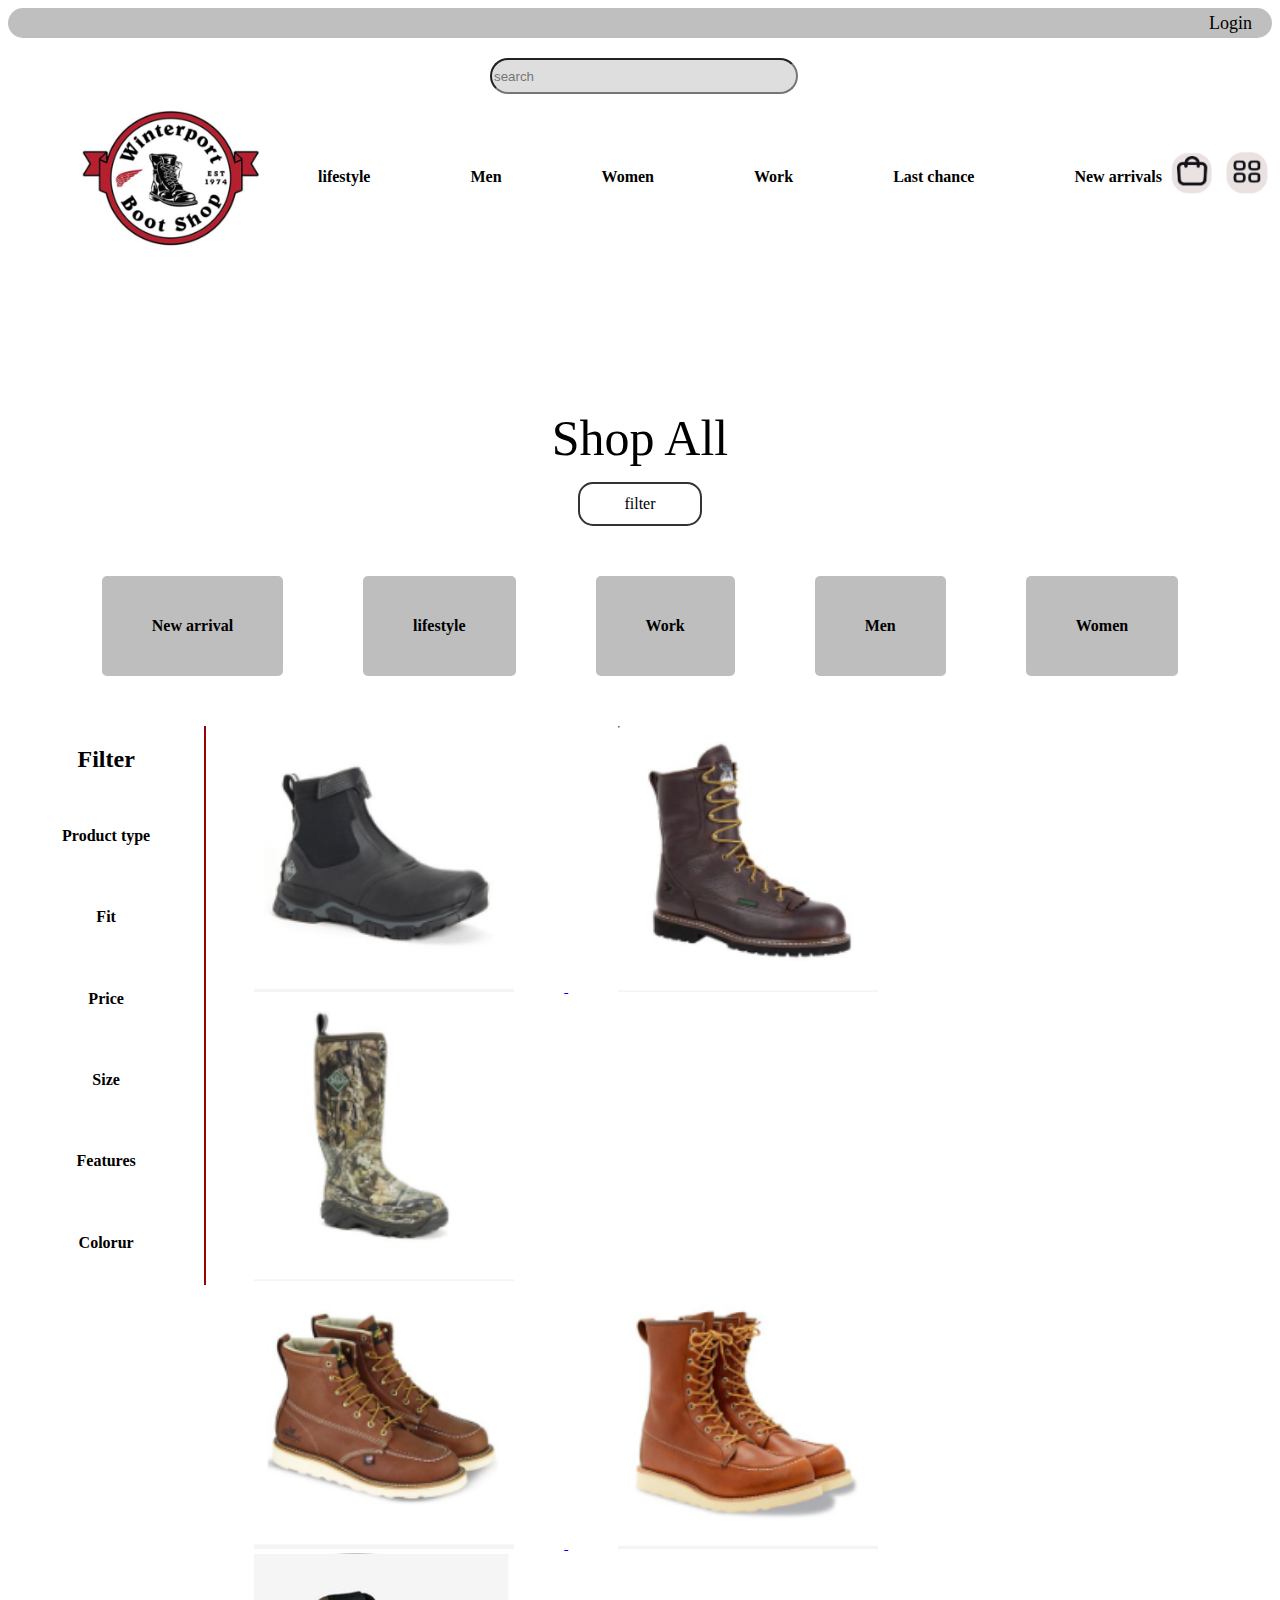
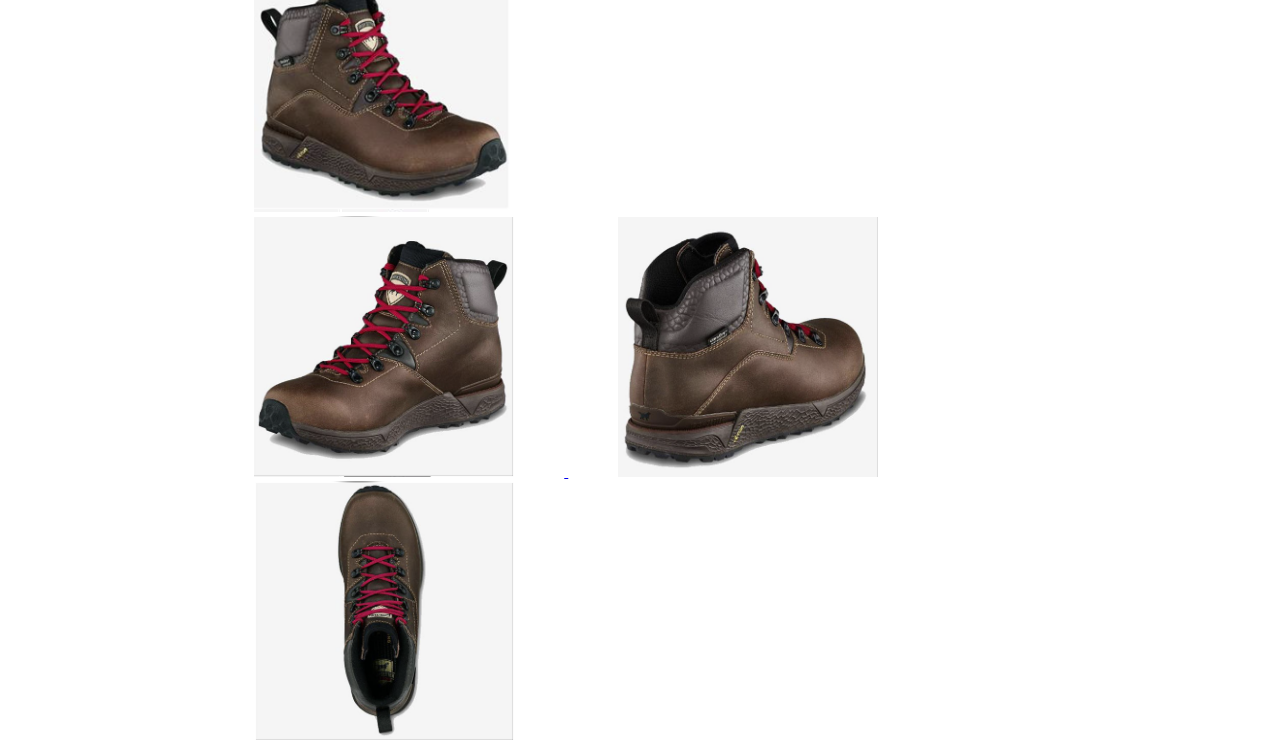
==== other/index.html @ 46e5904c "first commit" ====
<!DOCTYPE html>
<html lang="en">
<head>
  <meta charset="UTF-8">
  <title>Title</title>
  <link rel="stylesheet" href="./index.css">
</head>
<body>
  <div class="login">Login</div>
  <div class="input">
    <input type="text" placeholder="search" />
  </div>

  <div class="nav">
    <a href="../index.html"><img src="./A3/微信图片_20230603154554.png" alt=""></a>
    <h4>lifestyle</h4>
    <h4>Men</h4>
    <h4>Women</h4>
    <h4>Work</h4>
    <h4>Last chance</h4>
    <h4>New arrivals</h4>
    <div >
      <img src="./A3/微信图片_20230603154605.png" alt="">
      <img src="./A3/微信图片_20230603154601.png" alt="">
    </div>
  </div>

  <div class="title">Shop All</div>
  <div class="filter">filter</div>

  <div class="nav2">
    <h4>New arrival</h4>
    <h4>lifestyle</h4>
    <h4>Work</h4>
    <h4>Men</h4>
    <h4>Women</h4>
  </div>

  <div class="nav3">
    <div class="nav3-l">
      <h2>Filter</h2>
      <h4>Product type</h4>
      <h4>Fit</h4>
      <h4>Price</h4>
      <h4>Size</h4>
      <h4>Features</h4>
      <h4>Colorur</h4>
    </div>
    <div>
      <div class="list">
        <div class="red"></div>
        <a href="../details.html">
          <img src="./A3/2fd34240a0e7835fe2efd508d3cba7c.png" alt="">
          <img src="./A3/3b537c094c905d2bfe17c156857c494.png" alt="">
          <img src="./A3/21b524e2fa5beba7e4d8f57fe9c40c2.png" alt="">
        </a>
       
       
      </div>
      <div class="list">
        <a href="../details.html">
          <img src="./A3/21585aa43b9ceb8bced40dbc0421b7d.png" alt="">
          <img src="./A3/cc462dd172261ce12dfb2aeab0b0e97.png" alt="">
          <img src="./A3/微信图片_20230603154610.png" alt="">
        </a>
   
      </div>
      <div class="list">
        <a href="../details.html">
          <img src="./A3/微信图片_20230603154614.png" alt="">
          <img src="./A3/微信图片_20230603154619.png" alt="">
          <img src="./A3/微信图片_20230603154627.png" alt="">

        </a>
       
      </div>
    </div>
  </div>
</body>
</html>
---- other/index.css ----
.login{
    background: #bfbfbf;
    height: 30px;
    line-height: 30px;
    text-align: right;
    padding: 0 20px;
    border-radius: 20px;
    font-size: 18px;
}
.input{
    width: 300px;
    margin: 20px auto 0;
}
.input input{
    width: 100%;
    height: 30px;
    border-radius: 20px;
    background: #dedede;
}
.nav{
    display: flex;
    align-items: center;
    justify-content: center;
    position: relative;
}
.nav>a>img{
    width: 200px;
}
.nav h4{
    margin: 0 50px;
}
.nav div{
    position: absolute;
    top: 52px;
    right: 0;
}
.nav div img{
    width: 50px;
}
.title{
    font-size: 50px;
    text-align: center;
    margin-top: 150px;
}
.filter{
    width: 120px;
    height: 40px;
    margin: 15px auto;
    line-height: 40px;
    text-align: center;
    border: 2px solid #333;
    border-radius: 15px;

}
.nav2{
    display: flex;
    justify-content: center;
    margin-top: 50px;
}
.nav2 h4{
    padding: 0 50px;
    height: 100px;
    line-height: 100px;
    background: #bebebe;
    margin: 0 40px;
    border-radius: 5px;
}
.nav3{
    display: flex;
    margin-top: 50px;
}

.nav3-l{
    width: 200px;

}
.nav3-l h4{
    height: 60px;
    text-align: center;
}
.nav3-l h2{
    height: 60px;
    text-align: center;
}
.list img{
    width: 260px;
    margin: 0 50px;
}
.list{
    position: relative;
}
.red{
    position: absolute;
    top: 0;
    left: 0;
    width: 2px;
    height: 100%;
    background: #960404;
}
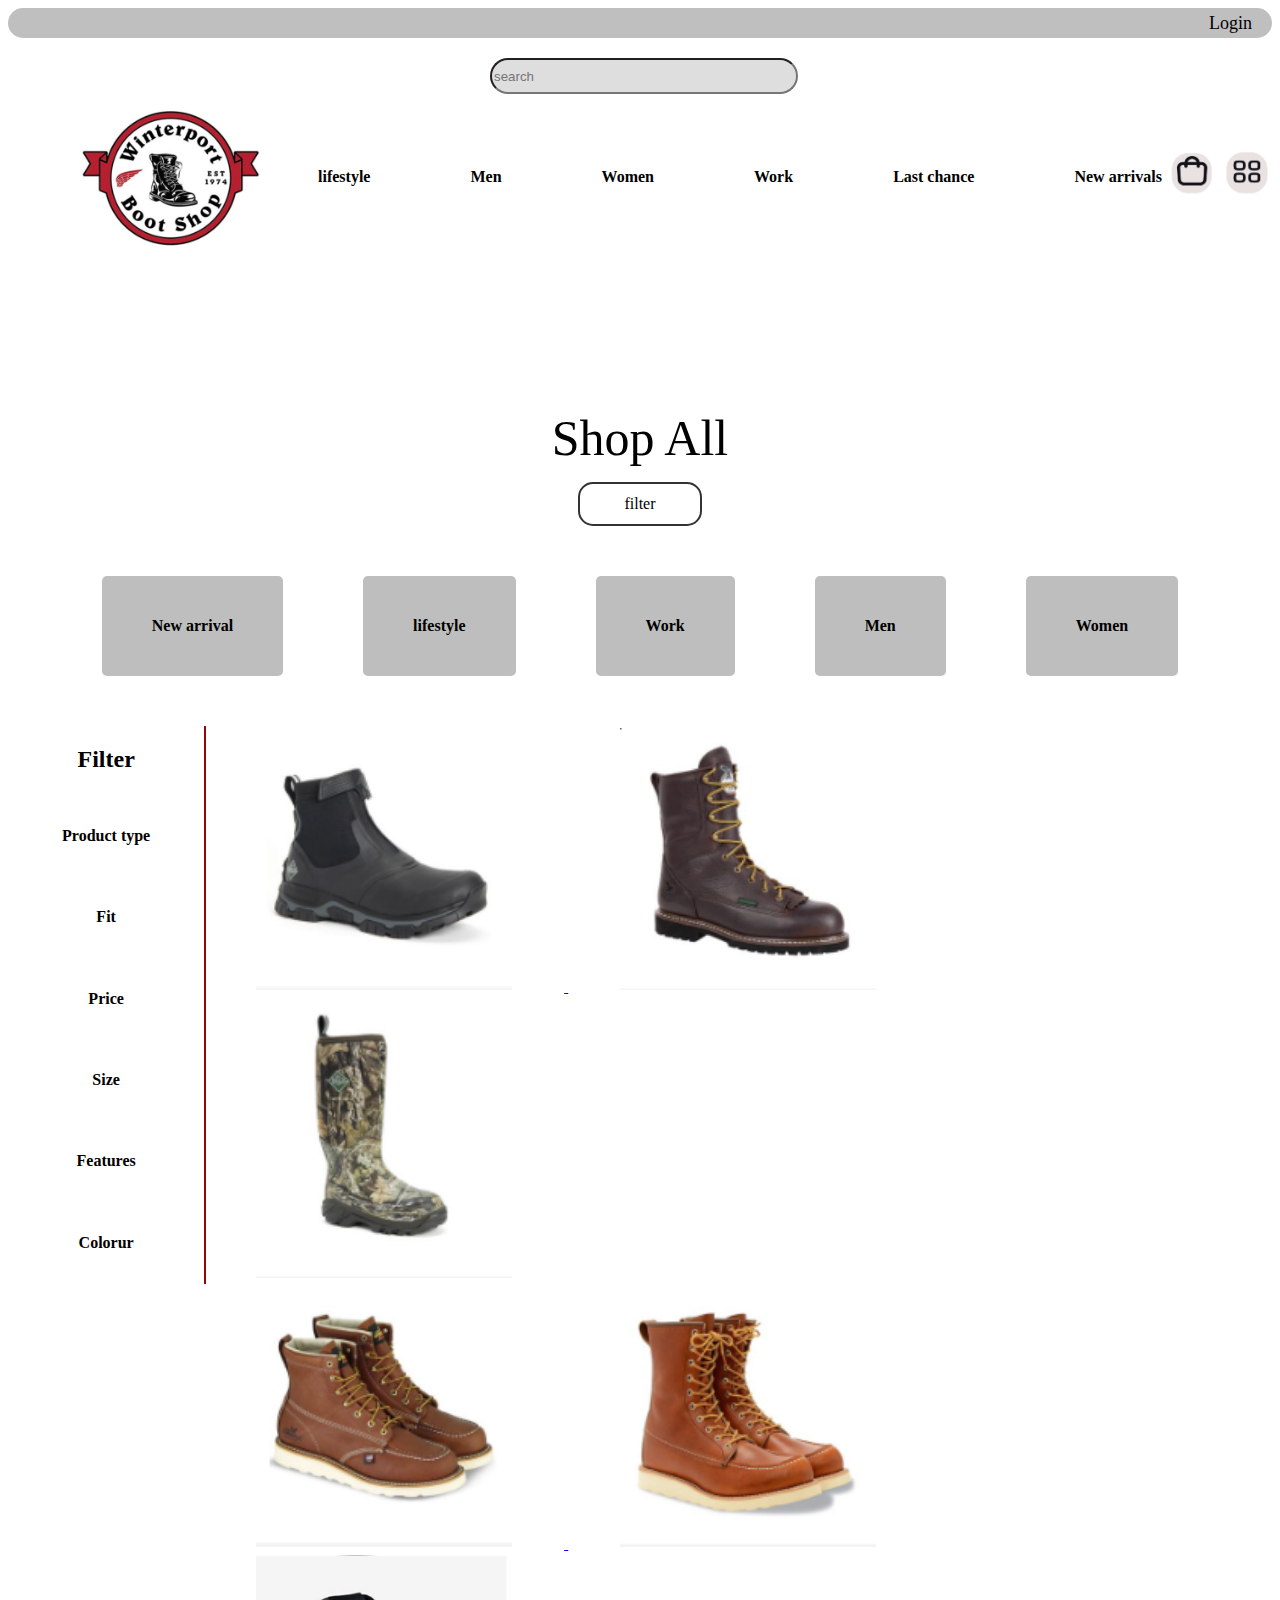
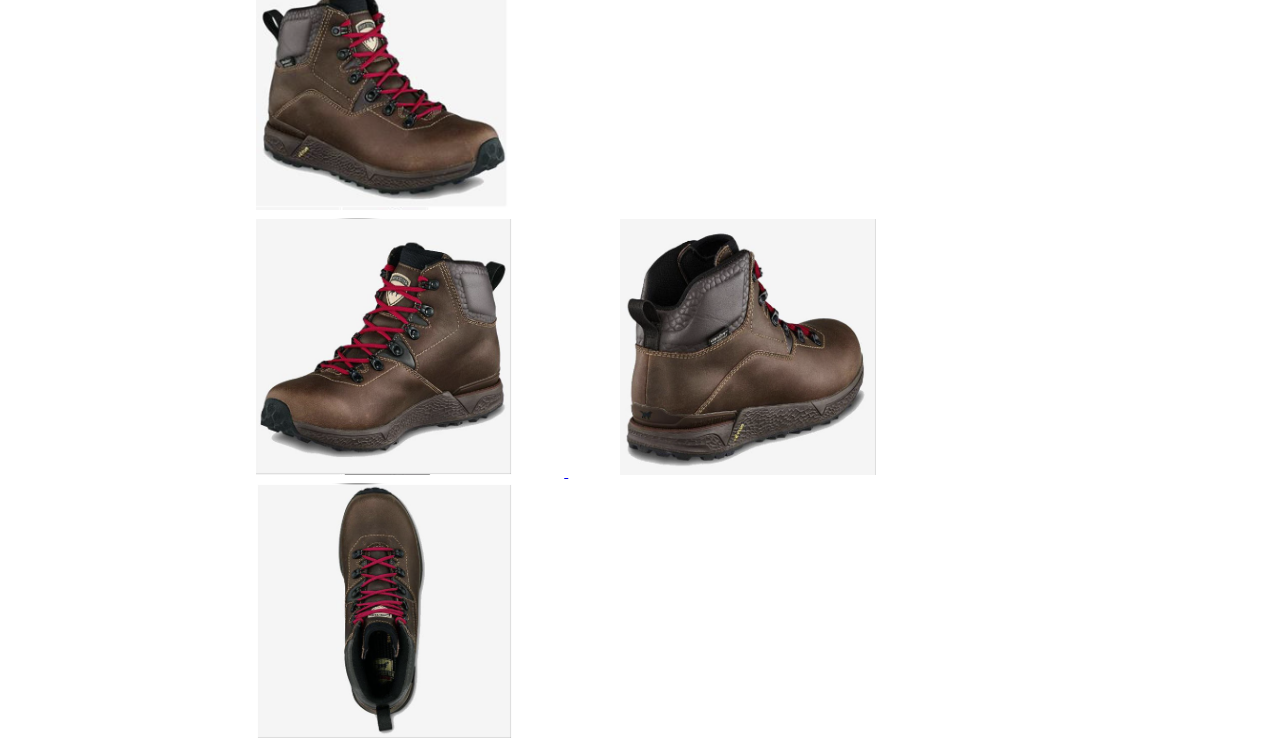
==== commit 1894dd0b: "update to javascript" ====
--- a/other/index.html
+++ b/other/index.html
@@ -1,16 +1,17 @@
 <!DOCTYPE html>
 <html lang="en">
+
 <head>
   <meta charset="UTF-8">
   <title>Title</title>
   <link rel="stylesheet" href="./index.css">
 </head>
+
 <body>
   <div class="login">Login</div>
   <div class="input">
     <input type="text" placeholder="search" />
   </div>
-
   <div class="nav">
     <a href="../index.html"><img src="./A3/微信图片_20230603154554.png" alt=""></a>
     <h4>lifestyle</h4>
@@ -19,15 +20,13 @@
     <h4>Work</h4>
     <h4>Last chance</h4>
     <h4>New arrivals</h4>
-    <div >
+    <div>
       <img src="./A3/微信图片_20230603154605.png" alt="">
       <img src="./A3/微信图片_20230603154601.png" alt="">
     </div>
   </div>
-
   <div class="title">Shop All</div>
   <div class="filter">filter</div>
-
   <div class="nav2">
     <h4>New arrival</h4>
     <h4>lifestyle</h4>
@@ -35,7 +34,6 @@
     <h4>Men</h4>
     <h4>Women</h4>
   </div>
-
   <div class="nav3">
     <div class="nav3-l">
       <h2>Filter</h2>
@@ -54,8 +52,6 @@
           <img src="./A3/3b537c094c905d2bfe17c156857c494.png" alt="">
           <img src="./A3/21b524e2fa5beba7e4d8f57fe9c40c2.png" alt="">
         </a>
-       
-       
       </div>
       <div class="list">
         <a href="../details.html">
@@ -63,18 +59,16 @@
           <img src="./A3/cc462dd172261ce12dfb2aeab0b0e97.png" alt="">
           <img src="./A3/微信图片_20230603154610.png" alt="">
         </a>
-   
       </div>
       <div class="list">
         <a href="../details.html">
           <img src="./A3/微信图片_20230603154614.png" alt="">
           <img src="./A3/微信图片_20230603154619.png" alt="">
           <img src="./A3/微信图片_20230603154627.png" alt="">
-
         </a>
-       
       </div>
     </div>
   </div>
 </body>
-</html>
+
+</html>--- a/other/index.css
+++ b/other/index.css
@@ -1,99 +1,125 @@
-.login{
-    background: #bfbfbf;
-    height: 30px;
-    line-height: 30px;
-    text-align: right;
-    padding: 0 20px;
-    border-radius: 20px;
-    font-size: 18px;
-}
-.input{
-    width: 300px;
-    margin: 20px auto 0;
-}
-.input input{
-    width: 100%;
-    height: 30px;
-    border-radius: 20px;
-    background: #dedede;
-}
-.nav{
-    display: flex;
-    align-items: center;
-    justify-content: center;
-    position: relative;
-}
-.nav>a>img{
-    width: 200px;
-}
-.nav h4{
-    margin: 0 50px;
-}
-.nav div{
-    position: absolute;
-    top: 52px;
-    right: 0;
-}
-.nav div img{
-    width: 50px;
-}
-.title{
-    font-size: 50px;
-    text-align: center;
-    margin-top: 150px;
-}
-.filter{
-    width: 120px;
-    height: 40px;
-    margin: 15px auto;
-    line-height: 40px;
-    text-align: center;
-    border: 2px solid #333;
-    border-radius: 15px;
-
-}
-.nav2{
-    display: flex;
-    justify-content: center;
-    margin-top: 50px;
-}
-.nav2 h4{
-    padding: 0 50px;
-    height: 100px;
-    line-height: 100px;
-    background: #bebebe;
-    margin: 0 40px;
-    border-radius: 5px;
-}
-.nav3{
-    display: flex;
-    margin-top: 50px;
+.login {
+  background: #bfbfbf;
+  height: 30px;
+  line-height: 30px;
+  text-align: right;
+  padding: 0 20px;
+  border-radius: 20px;
+  font-size: 18px;
 }
 
-.nav3-l{
-    width: 200px;
+.input {
+  width: 300px;
+  margin: 20px auto 0;
+}
 
+.input input {
+  width: 100%;
+  height: 30px;
+  border-radius: 20px;
+  background: #dedede;
 }
-.nav3-l h4{
-    height: 60px;
-    text-align: center;
+
+.nav {
+  display: flex;
+  align-items: center;
+  justify-content: center;
+  position: relative;
 }
-.nav3-l h2{
-    height: 60px;
-    text-align: center;
+
+.nav>a>img {
+  width: 200px;
 }
-.list img{
-    width: 260px;
-    margin: 0 50px;
+
+.nav h4 {
+  margin: 0 50px;
 }
-.list{
-    position: relative;
+
+.nav div {
+  position: absolute;
+  top: 52px;
+  right: 0;
 }
-.red{
-    position: absolute;
-    top: 0;
-    left: 0;
-    width: 2px;
-    height: 100%;
-    background: #960404;
+
+.nav div img {
+  width: 50px;
 }
+
+.title {
+  font-size: 50px;
+  text-align: center;
+  margin-top: 150px;
+}
+
+.filter {
+  width: 120px;
+  height: 40px;
+  margin: 15px auto;
+  line-height: 40px;
+  text-align: center;
+  border: 2px solid #333;
+  border-radius: 15px;
+}
+
+.nav2 {
+  display: flex;
+  justify-content: center;
+  margin-top: 50px;
+}
+
+.nav2 h4 {
+  padding: 0 50px;
+  height: 100px;
+  line-height: 100px;
+  background: #bebebe;
+  margin: 0 40px;
+  border-radius: 5px;
+}
+
+.nav3 {
+  display: flex;
+  margin-top: 50px;
+}
+
+.nav3-l {
+  width: 200px;
+}
+
+.nav3-l h4 {
+  height: 60px;
+  text-align: center;
+}
+
+.nav3-l h2 {
+  height: 60px;
+  text-align: center;
+}
+
+.list img {
+  width: 260px;
+  margin: 0 50px;
+  transition: all 0.6s;
+  border: 2px solid #fff;
+  box-sizing: border-box;
+}
+
+.list img:hover {
+  opacity: 0.8;
+  border-radius: 20px;
+  box-sizing: border-box;
+  border: 2px solid #bebebe;
+  overflow: hidden;
+}
+
+.list {
+  position: relative;
+}
+
+.red {
+  position: absolute;
+  top: 0;
+  left: 0;
+  width: 2px;
+  height: 100%;
+  background: #960404;
+}